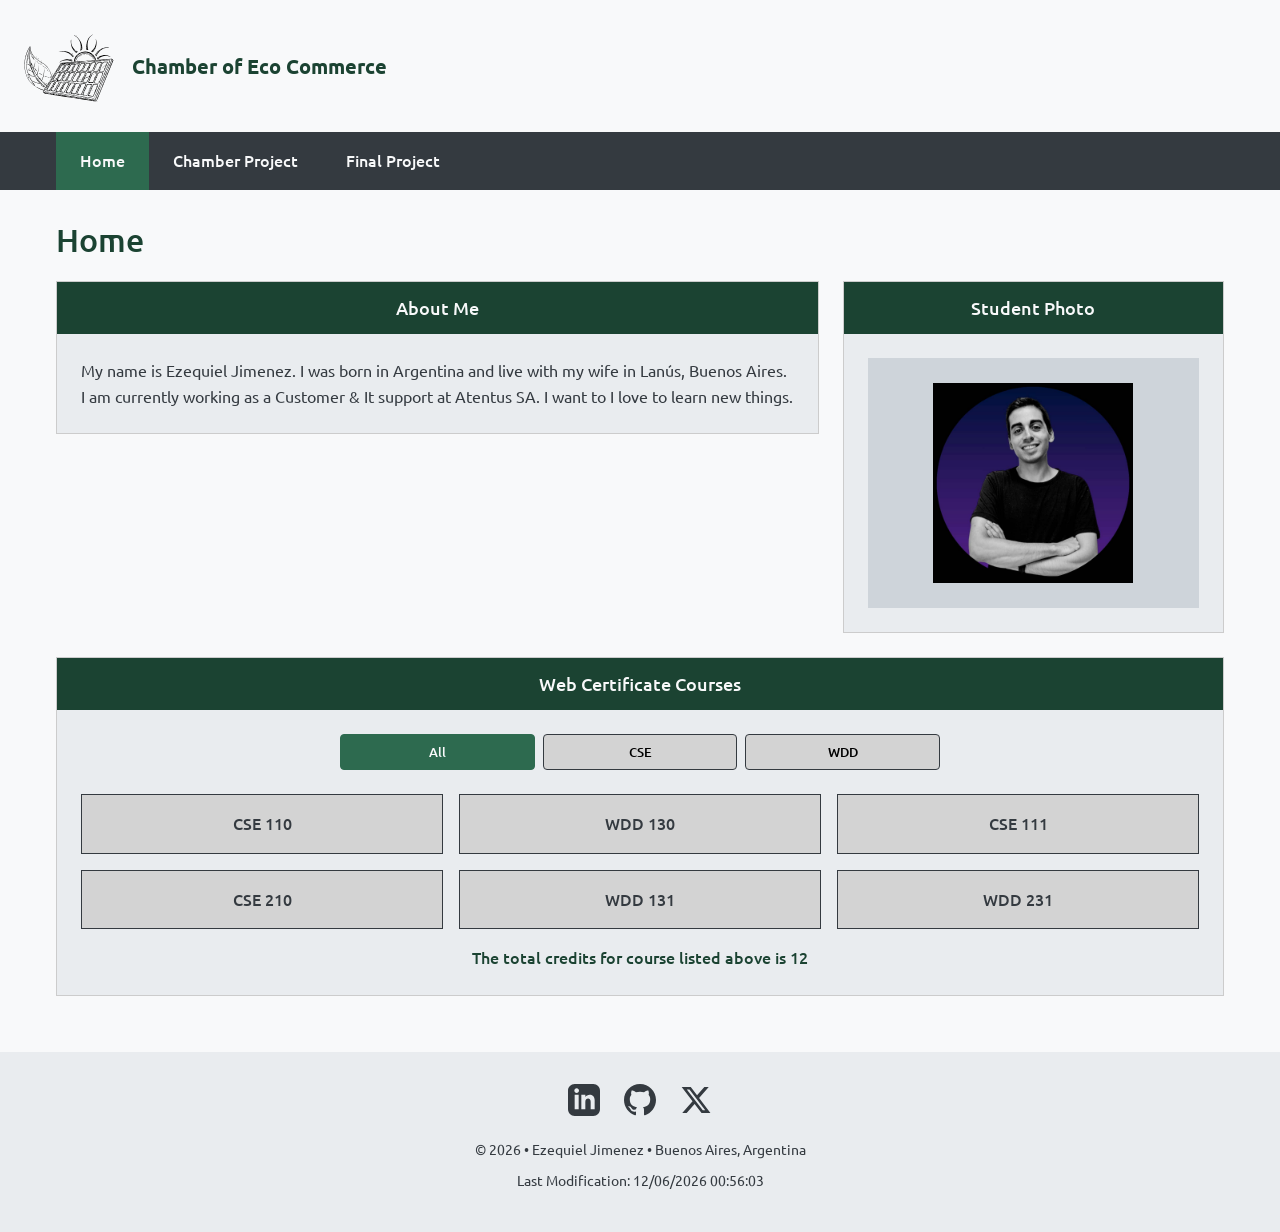
==== index.html @ 7b9a0dbc "homePageLateAssingment due to medical recovery from surgery" ====
<!DOCTYPE html>
<html lang="en">
<head>
    <meta charset="UTF-8">
    <meta name="viewport" content="width=device-width, initial-scale=1.0">
    <title>Student Portfolio - Home</title>
    <meta name="description" content="Home Page of Eco Chamber ">
    <meta name="author" content="Chamber of Eco Commerce">

    <link rel="stylesheet" href="styles/index.css">
    <link rel="preconnect" href="https://fonts.googleapis.com">
    <link rel="preconnect" href="https://fonts.gstatic.com" crossorigin>
    <link href="https://fonts.googleapis.com/css2?family=Ubuntu:ital,wght@0,300;0,400;0,500;0,700;1,300;1,400;1,500;1,700&display=swap" rel="stylesheet">
</head>
<body>

    <header>
        <div class="logo-container">
            <img src="images/solarLeaf.svg" alt="Logotipo de la Cámara de Comercio" width="100" height="100" class="logo-img">
            <span class="site-name">Chamber of Eco Commerce</span>
        </div>
        <button id="menuBtn" aria-label="Toggle Navigation">
            <svg viewBox="0 0 24 24" xmlns="http://www.w3.org/2000/svg">
                <path d="M3 18h18v-2H3v2zm0-5h18v-2H3v2zm0-7v2h18V6H3z"/>
            </svg>
        </button>
    </header>

    <nav>
        <ul id="primaryNav">
            <li><a href="#" class="active">Home</a></li>
            <li><a href="#">Chamber Project</a></li>
            <li><a href="#">Final Project</a></li>
        </ul>
    </nav>

    <main>
        <h1>Home</h1>
        
        <div class="top-sections">
            <section class="card">
                <h2>About Me</h2>
                <div class="card-body">
                <p>My name is Ezequiel Jimenez. I was born in Argentina and live with my wife in Lanús, Buenos Aires. I am currently working as a Customer & It support at Atentus SA. I want to I love to learn new things.</p>
                </div>
            </section>

            <section class="card">
                <h2>Student Photo</h2>
                <div class="card-body">
                    <div class="photo-placeholder">
                        <img src="images/ezequiel_student.jpg" alt="picture of Ezequiel with arms crossed in corporate photo" width="200" height="200" class="vectorial-icon">
                    </div>
                </div>
            </section>
        </div>

        <section class="card">
            <h2>Web Certificate Courses</h2>
            <div class="card-body">
                <div class="filter-buttons">
                    <button class="filter-btn active-filter" data-filter="All">All</button>
                    <button class="filter-btn" data-filter="CSE">CSE</button>
                    <button class="filter-btn" data-filter="WDD">WDD</button>
                </div>
                
                <div id="courseList" class="course-list">
                    <!-- Courses dynamically inserted via JS -->
                </div>

                <p class="credits-info">The total credits for course listed above is <span id="totalCredits">0</span></p>
            </div>
        </section>
    </main>
<script defer src="scripts/index.js"></script>
    <footer>
        <div class="social-links">
            <a href="https://linkedin.com" target="_blank" rel="noopener noreferrer" aria-label="LinkedIn">
                <svg viewBox="0 0 24 24" xmlns="http://www.w3.org/2000/svg">
                    <path d="M19 0h-14c-2.761 0-5 2.239-5 5v14c0 2.761 2.239 5 5 5h14c2.762 0 5-2.239 5-5v-14c0-2.761-2.238-5-5-5zm-11 19h-3v-11h3v11zm-1.5-12.268c-.966 0-1.75-.79-1.75-1.764s.784-1.764 1.75-1.764 1.75.79 1.75 1.764-.783 1.764-1.75 1.764zm13.5 12.268h-3v-5.604c0-3.368-4-3.113-4 0v5.604h-3v-11h3v1.765c1.396-2.586 7-2.777 7 2.476v6.759z"/>
                </svg>
            </a>
            <a href="https://github.com" target="_blank" rel="noopener noreferrer" aria-label="GitHub">
                <svg viewBox="0 0 24 24" xmlns="http://www.w3.org/2000/svg">
                    <path d="M12 0c-6.626 0-12 5.373-12 12 0 5.302 3.438 9.8 8.207 11.387.599.111.793-.261.793-.577v-2.234c-3.338.726-4.033-1.416-4.033-1.416-.546-1.387-1.333-1.756-1.333-1.756-1.089-.745.083-.729.083-.729 1.205.084 1.839 1.237 1.839 1.237 1.07 1.834 2.807 1.304 3.492.997.107-.775.418-1.305.762-1.604-2.665-.305-5.467-1.334-5.467-5.931 0-1.311.469-2.381 1.236-3.221-.124-.303-.535-1.524.117-3.176 0 0 1.008-.322 3.301 1.23.957-.266 1.983-.399 3.003-.404 1.02.005 2.047.138 3.006.404 2.291-1.552 3.297-1.23 3.297-1.23.653 1.653.242 2.874.118 3.176.77.84 1.235 1.911 1.235 3.221 0 4.609-2.807 5.624-5.479 5.921.43.372.823 1.102.823 2.222v3.293c0 .319.192.694.801.576 4.765-1.589 8.199-6.086 8.199-11.386 0-6.627-5.373-12-12-12z"/>
                </svg>
            </a>
            <a href="https://twitter.com" target="_blank" rel="noopener noreferrer" aria-label="X (Twitter)">
                <svg viewBox="0 0 24 24" xmlns="http://www.w3.org/2000/svg">
                    <path d="M18.244 2.25h3.308l-7.227 8.26 8.502 11.24H16.17l-5.214-6.817L4.99 21.75H1.68l7.73-8.835L1.254 2.25H8.08l4.713 6.231zm-1.161 17.52h1.833L7.084 4.126H5.117z"/>
                </svg>
            </a>
        </div>
        
        <p class="footer-text">&copy; <span id="currentyear"></span> &#8226; Ezequiel Jimenez &#8226; Buenos Aires, Argentina </p>
        <p class="footer-text" id="lastModified"></p>
    </footer>
</body>
</html>
---- styles/index.css ----
:root {
--cloud-white: #F8F9FA;
--soft-forest-green: #2D6A4F;
--deep-blue: #1B4332; /* Rendered as a dark shade per hex code */
--charcoal-gray: #343A40;
--light-gray: #E9ECEF;
--font-main: 'Ubuntu', sans-serif;
--font-footer: 'Ubuntu', monospace; /* Using standard Ubuntu as requested fallback */
}


* {
margin: 0;
padding: 0;
box-sizing: border-box;
}

body {
font-family: var(--font-main);
background-color: var(--cloud-white);
color: var(--charcoal-gray);
line-height: 1.6;
display: flex;
flex-direction: column;
min-height: 100vh;
}

/* Typography */
h1 {
font-weight: 500;
margin: 1.5rem 0 1rem;
color: var(--deep-blue);
}

h2 {
font-size: 1.1rem;
font-weight: 500;
text-align: center;
background-color: var(--deep-blue);
color: var(--cloud-white);
padding: 0.75rem;
margin: 0;
}

header {
display: flex;
align-items: center;
justify-content: space-between;
padding: 1rem;
background-color: var(--cloud-white);
}

.logo-container {
display: flex;
align-items: center;
gap: 1rem;
}

.logo-container svg {
width: 50px;
height: 50px;
}

.site-name {
font-size: 1.25rem;
font-weight: 700;
color: var(--deep-blue);
}

/* Navigation */
#menuBtn {
background: none;
border: none;
cursor: pointer;
padding: 0.5rem;
display: block;
}

#menuBtn svg {
width: 32px;
height: 32px;
fill: var(--charcoal-gray);
}

nav {
background-color: var(--charcoal-gray);
width: 100%;
}

nav ul {
list-style-type: none;
display: none; /* Hidden on mobile by default */
flex-direction: column;
}

nav ul.open {
display: flex;
}

nav li {
border-top: 1px solid rgba(255, 255, 255, 0.1);
}

nav a {
display: block;
padding: 1rem;
text-decoration: none;
color: var(--cloud-white);
font-weight: 500;
transition: background-color 0.3s ease;
}

nav a:hover {
background-color: var(--soft-forest-green);
}

nav a.active {
background-color: var(--soft-forest-green);
}


main {
flex: 1;
padding: 0 1rem;
max-width: 1200px;
margin: 0 auto;
width: 100%;
}


.card {
background-color: var(--light-gray);
border: 1px solid #ccc;
margin-bottom: 1.5rem;
overflow: hidden;
}

.card-body {
padding: 1.5rem;
}


.photo-placeholder {
width: 100%;
height: 250px;
background-color: #ced4da;
display: flex;
align-items: center;
justify-content: center;
}

.photo-placeholder svg {
width: 50px;
height: 50px;
fill: #adb5bd;
}

/* Courses Section */
.filter-buttons {
display: flex;
gap: 0.5rem;
justify-content: center;
margin-bottom: 1.5rem;
}

.filter-btn {
flex: 1;
padding: 0.5rem;
font-family: var(--font-main);
font-weight: 500;
background-color: #d3d3d3;
border: 1px solid var(--charcoal-gray);
border-radius: 4px;
cursor: pointer;
transition: all 0.2s ease;
}

.filter-btn:hover, .filter-btn.active-filter {
background-color: var(--soft-forest-green);
color: var(--cloud-white);
border-color: var(--soft-forest-green);
}

.course-list {
display: flex;
flex-direction: column;
gap: 0.5rem;
margin-bottom: 1rem;
}

.course-item {
background-color: #d3d3d3;
border: 1px solid var(--charcoal-gray);
padding: 1rem;
text-align: center;
font-weight: 500;
}

.course-item.completed {
background-color: #b1d8b7; /* Light green to indicate completion conceptually */
}

.credits-info {
text-align: center;
font-weight: 500;
margin-top: 1rem;
color: var(--deep-blue);
}

/* Footer */
footer {
text-align: center;
padding: 2rem 1rem;
background-color: var(--light-gray);
font-family: var(--font-footer);
font-size: 0.9rem;
margin-top: 2rem;
}

.social-links {
display: flex;
justify-content: center;
gap: 1.5rem;
margin-bottom: 1rem;
}

.social-links a {
display: inline-block;
transition: transform 0.2s ease;
}

.social-links a:hover {
transform: scale(1.1);
}

.social-links svg {
width: 32px;
height: 32px;
fill: var(--charcoal-gray);
}

.footer-text {
margin: 0.5rem 0;
color: var(--charcoal-gray);
}


@media (min-width: 768px) {
/* Navigation */
#menuBtn {
    display: none; /* Hide hamburger */
}

nav ul {
    display: flex;
    flex-direction: row;
    justify-content: flex-start;
    padding: 0 1rem;
    max-width: 1200px;
    margin: 0 auto;
}

nav li {
    border-top: none;
}

nav a {
    padding: 1rem 1.5rem;
}

/* Main Content Layout */
.top-sections {
    display: grid;
    grid-template-columns: 2fr 1fr;
    gap: 1.5rem;
    align-items: start;
}

/* Courss Grid */
.course-list {
    display: grid;
    grid-template-columns: repeat(3, 1fr);
    gap: 1rem;
}

.filter-buttons {
    max-width: 600px;
    margin: 0 auto 1.5rem auto;
}
}
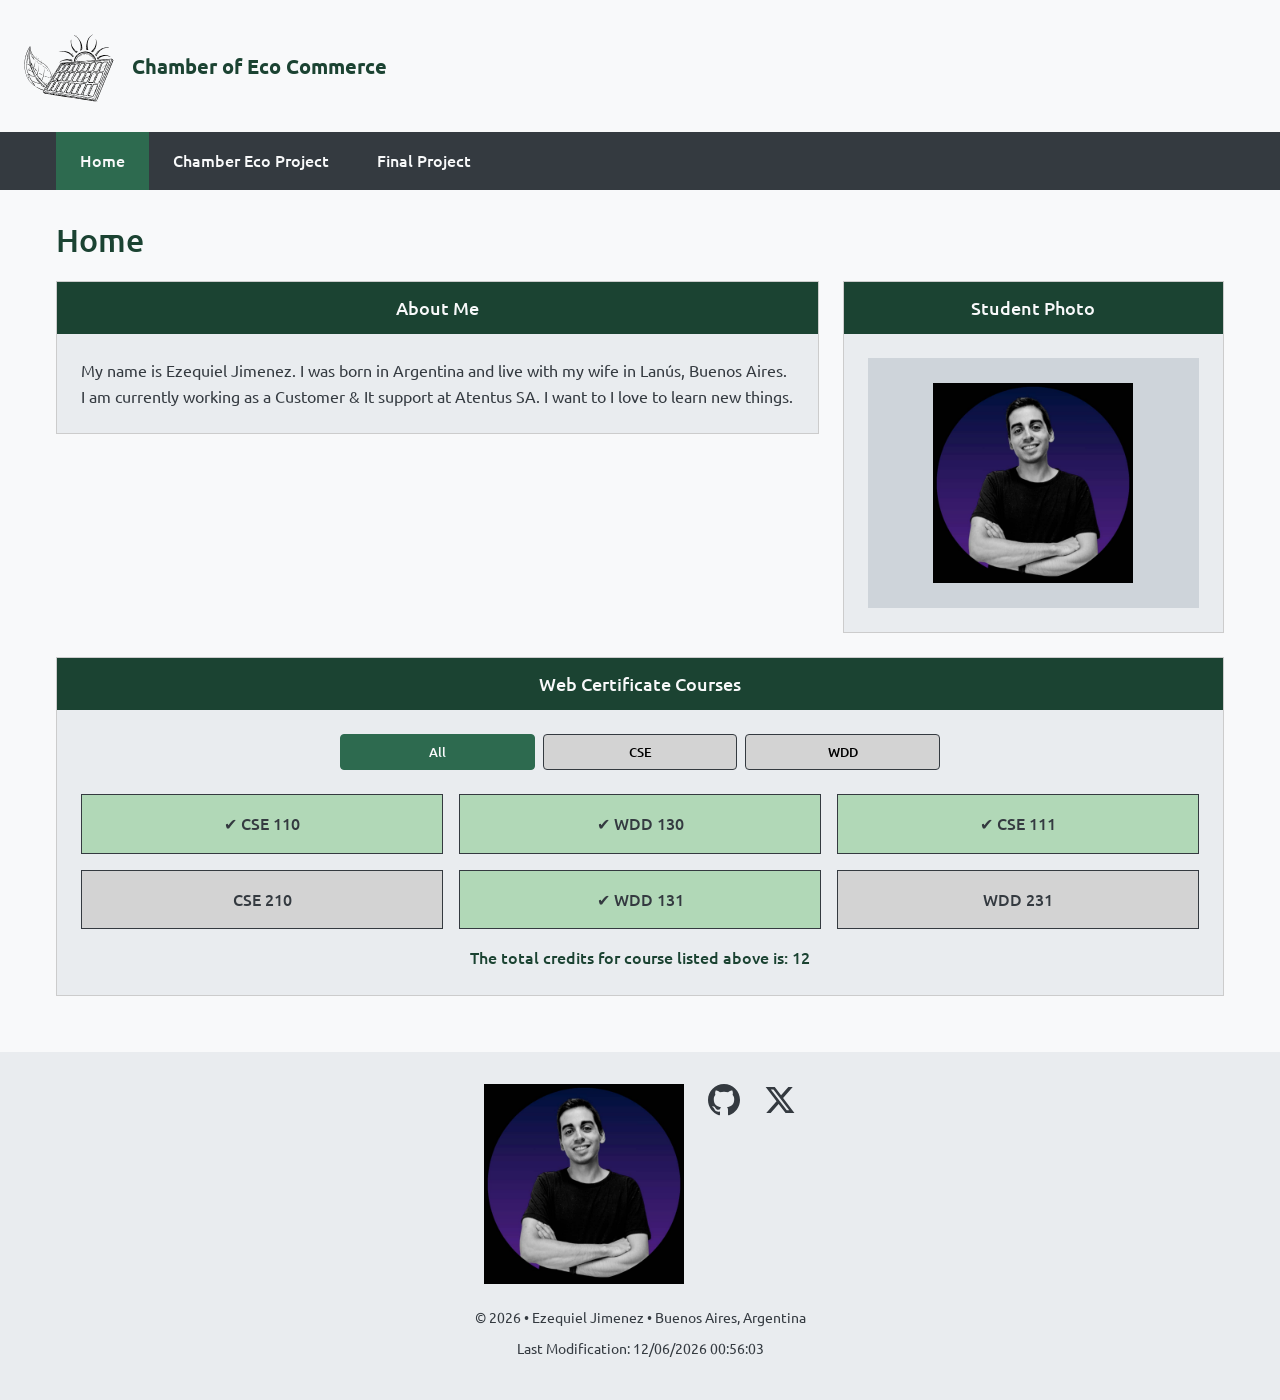
==== commit f57c2024: "Added the function of completed courses, tested in other local repository. Deleted unnnecesary comme" ====
--- a/index.html
+++ b/index.html
@@ -3,7 +3,7 @@
 <head>
     <meta charset="UTF-8">
     <meta name="viewport" content="width=device-width, initial-scale=1.0">
-    <title>Student Portfolio - Home</title>
+    <title>Student Portfolio - Home Eco commerce</title>
     <meta name="description" content="Home Page of Eco Chamber ">
     <meta name="author" content="Chamber of Eco Commerce">
 
@@ -13,10 +13,9 @@
     <link href="https://fonts.googleapis.com/css2?family=Ubuntu:ital,wght@0,300;0,400;0,500;0,700;1,300;1,400;1,500;1,700&display=swap" rel="stylesheet">
 </head>
 <body>
-
     <header>
         <div class="logo-container">
-            <img src="images/solarLeaf.svg" alt="Logotipo de la Cámara de Comercio" width="100" height="100" class="logo-img">
+            <img src="images/solarLeaf.svg" alt="logo displaying a solar panel, a leaf, and the sun" width="100" height="100" class="logo-img">
             <span class="site-name">Chamber of Eco Commerce</span>
         </div>
         <button id="menuBtn" aria-label="Toggle Navigation">
@@ -25,11 +24,10 @@
             </svg>
         </button>
     </header>
-
     <nav>
         <ul id="primaryNav">
             <li><a href="#" class="active">Home</a></li>
-            <li><a href="#">Chamber Project</a></li>
+            <li><a href="#">Chamber Eco Project</a></li>
             <li><a href="#">Final Project</a></li>
         </ul>
     </nav>
@@ -64,11 +62,11 @@
                     <button class="filter-btn" data-filter="WDD">WDD</button>
                 </div>
                 
-                <div id="courseList" class="course-list">
-                    <!-- Courses dynamically inserted via JS -->
+                <div id="courseList" class="course-list"> <!-- dynamic js down!-->
+                    
                 </div>
 
-                <p class="credits-info">The total credits for course listed above is <span id="totalCredits">0</span></p>
+                <p class="credits-info">The total credits for course listed above is: <span id="totalCredits">0</span></p>
             </div>
         </section>
     </main>
@@ -76,9 +74,7 @@
     <footer>
         <div class="social-links">
             <a href="https://linkedin.com" target="_blank" rel="noopener noreferrer" aria-label="LinkedIn">
-                <svg viewBox="0 0 24 24" xmlns="http://www.w3.org/2000/svg">
-                    <path d="M19 0h-14c-2.761 0-5 2.239-5 5v14c0 2.761 2.239 5 5 5h14c2.762 0 5-2.239 5-5v-14c0-2.761-2.238-5-5-5zm-11 19h-3v-11h3v11zm-1.5-12.268c-.966 0-1.75-.79-1.75-1.764s.784-1.764 1.75-1.764 1.75.79 1.75 1.764-.783 1.764-1.75 1.764zm13.5 12.268h-3v-5.604c0-3.368-4-3.113-4 0v5.604h-3v-11h3v1.765c1.396-2.586 7-2.777 7 2.476v6.759z"/>
-                </svg>
+                <img src="images/ezequiel_student.jpg" alt="picture of Ezequiel with arms crossed in corporate photo" width="200" height="200" class="vectorial-icon">
             </a>
             <a href="https://github.com" target="_blank" rel="noopener noreferrer" aria-label="GitHub">
                 <svg viewBox="0 0 24 24" xmlns="http://www.w3.org/2000/svg">
--- a/styles/index.css
+++ b/styles/index.css
@@ -2,11 +2,11 @@
 :root {
 --cloud-white: #F8F9FA;
 --soft-forest-green: #2D6A4F;
---deep-blue: #1B4332; /* Rendered as a dark shade per hex code */
+--deep-blue: #1B4332; 
 --charcoal-gray: #343A40;
 --light-gray: #E9ECEF;
 --font-main: 'Ubuntu', sans-serif;
---font-footer: 'Ubuntu', monospace; /* Using standard Ubuntu as requested fallback */
+--font-footer: 'Ubuntu', monospace; 
 }
 
 
@@ -26,7 +26,7 @@
 min-height: 100vh;
 }
 
-/* Typography */
+/*typograhpy*/
 h1 {
 font-weight: 500;
 margin: 1.5rem 0 1rem;
@@ -68,7 +68,7 @@
 color: var(--deep-blue);
 }
 
-/* Navigation */
+/* Nav! */
 #menuBtn {
 background: none;
 border: none;
@@ -90,7 +90,7 @@
 
 nav ul {
 list-style-type: none;
-display: none; /* Hidden on mobile by default */
+display: none; 
 flex-direction: column;
 }
 
@@ -156,7 +156,8 @@
 fill: #adb5bd;
 }
 
-/* Courses Section */
+/* Course
+ */
 .filter-buttons {
 display: flex;
 gap: 0.5rem;
@@ -198,7 +199,7 @@
 }
 
 .course-item.completed {
-background-color: #b1d8b7; /* Light green to indicate completion conceptually */
+background-color: #b1d8b7;
 }
 
 .credits-info {
@@ -269,7 +270,6 @@
     padding: 1rem 1.5rem;
 }
 
-/* Main Content Layout */
 .top-sections {
     display: grid;
     grid-template-columns: 2fr 1fr;
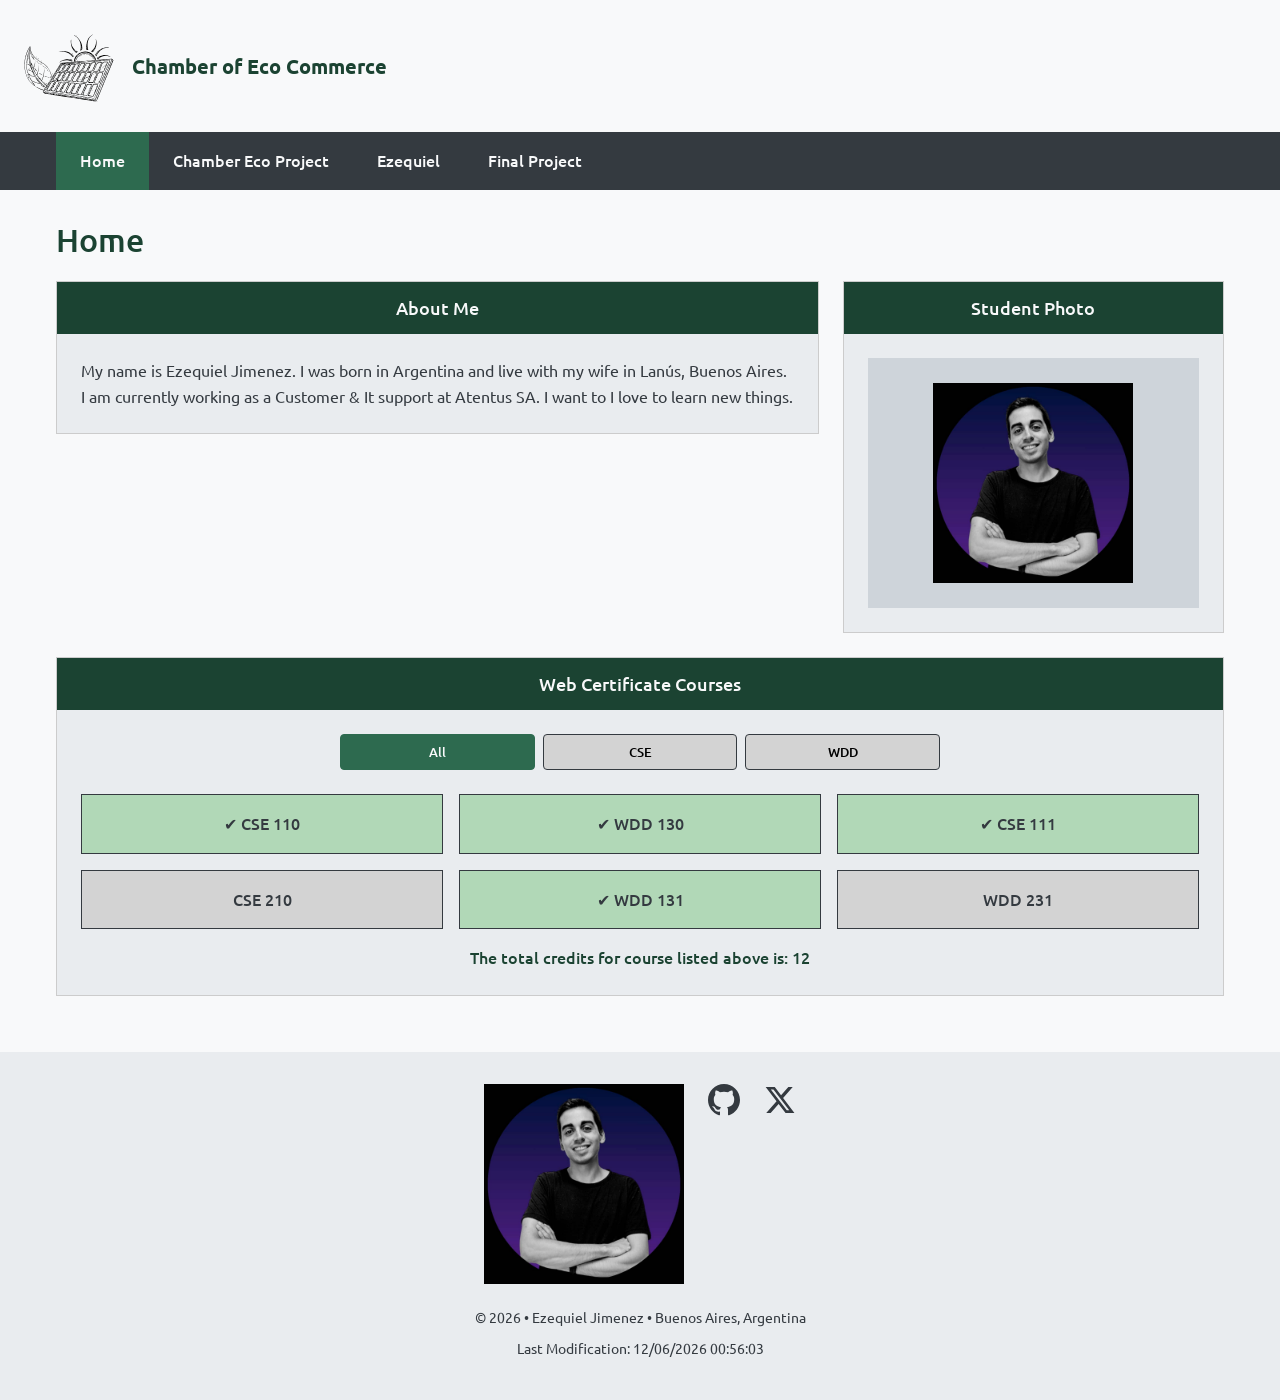
==== commit 7bec58b6: "LateWork Assignment" ====
--- a/index.html
+++ b/index.html
@@ -19,15 +19,14 @@
             <span class="site-name">Chamber of Eco Commerce</span>
         </div>
         <button id="menuBtn" aria-label="Toggle Navigation">
-            <svg viewBox="0 0 24 24" xmlns="http://www.w3.org/2000/svg">
-                <path d="M3 18h18v-2H3v2zm0-5h18v-2H3v2zm0-7v2h18V6H3z"/>
-            </svg>
+            <img src="images/toggle.png" alt="logo displaying a solar panel, a leaf, and the sun" width="25" height="25"  class="logo-img">
         </button>
     </header>
     <nav>
         <ul id="primaryNav">
             <li><a href="#" class="active">Home</a></li>
-            <li><a href="#">Chamber Eco Project</a></li>
+            <li><a href="chamber/directory.html">Chamber Eco Project</a></li>
+            <li><a href="./index.html">Ezequiel</a></li>
             <li><a href="#">Final Project</a></li>
         </ul>
     </nav>
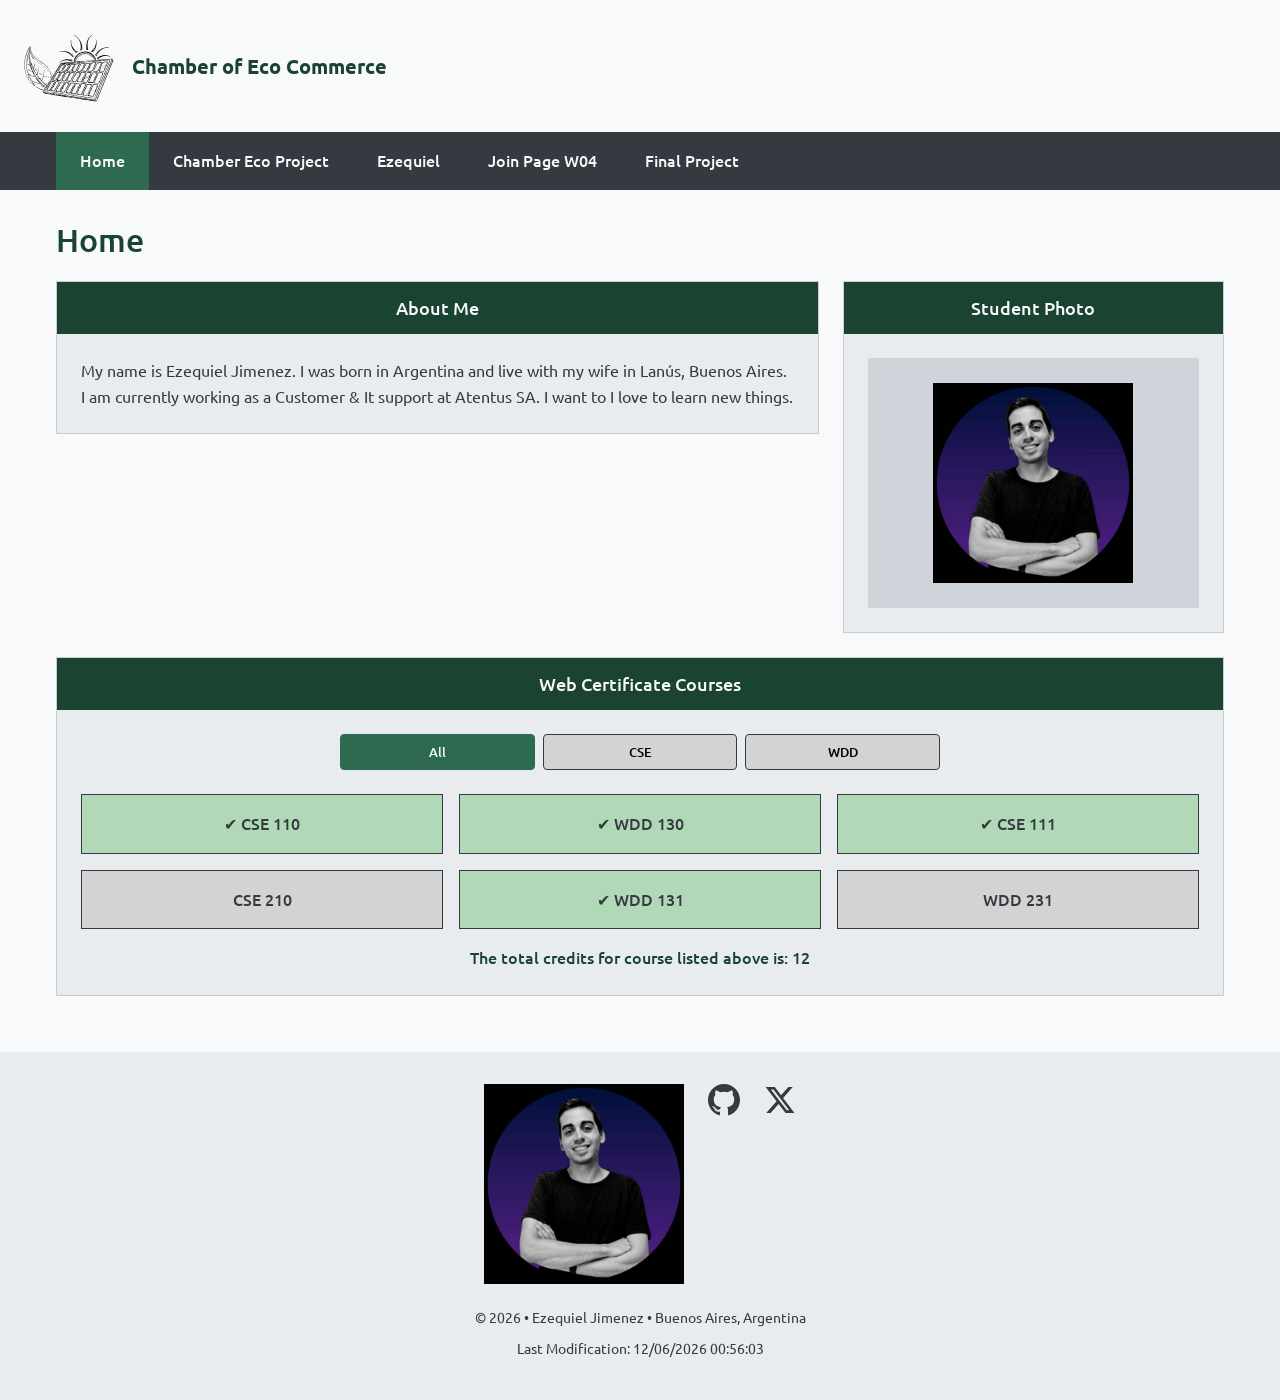
==== commit be21425e: "main page changed with join page added" ====
--- a/index.html
+++ b/index.html
@@ -27,6 +27,7 @@
             <li><a href="#" class="active">Home</a></li>
             <li><a href="chamber/directory.html">Chamber Eco Project</a></li>
             <li><a href="./index.html">Ezequiel</a></li>
+            <li><a href="chamber/join.html">Join Page W04</a></li>
             <li><a href="#">Final Project</a></li>
         </ul>
     </nav>
